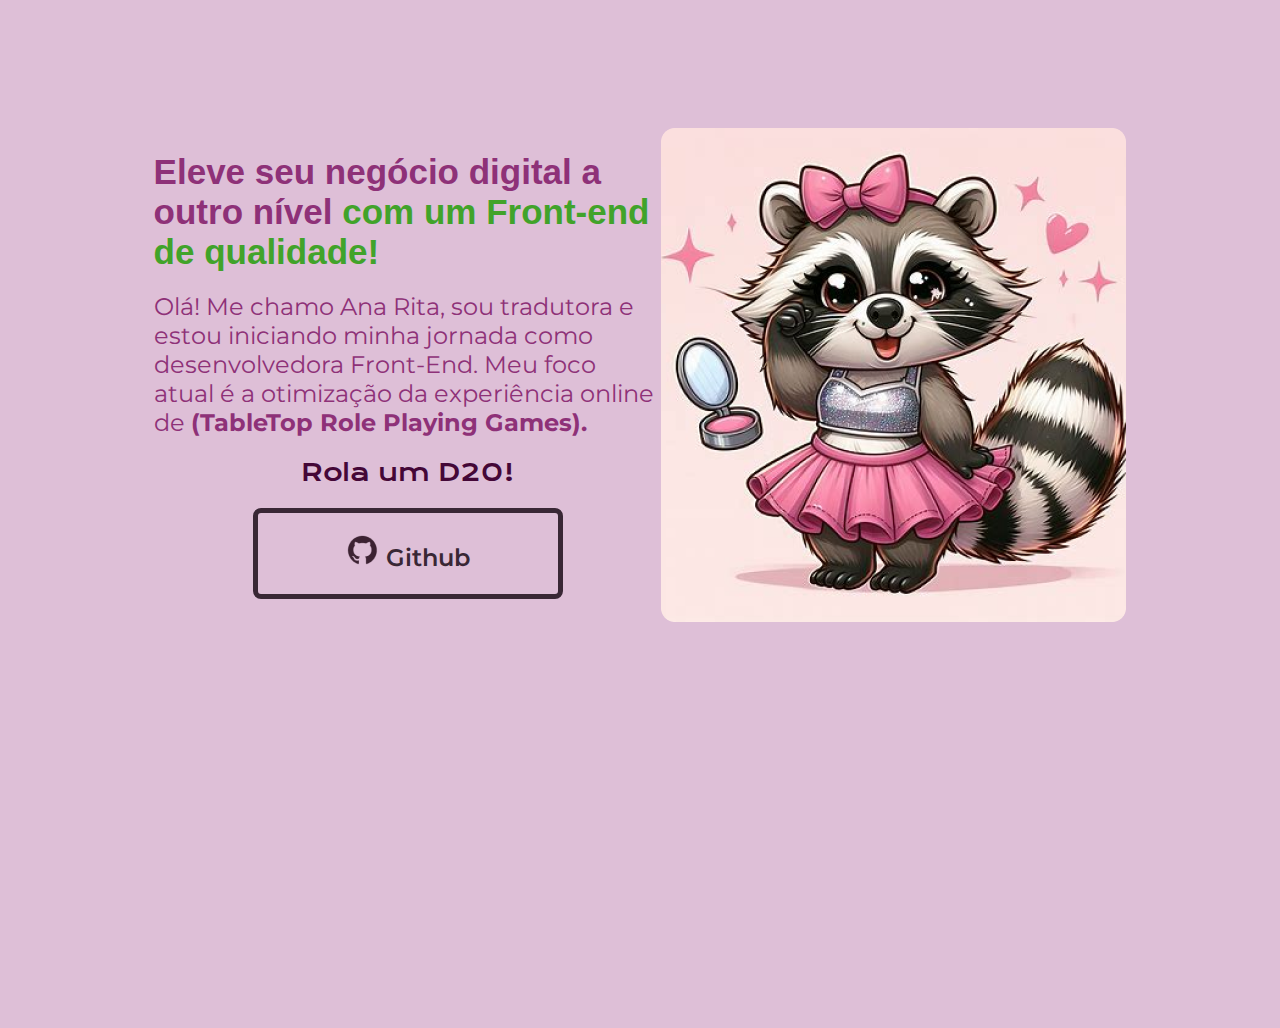
==== index.html @ 66d055eb "adicao de icones de social media" ====
<!DOCTYPE html>
<html lang="pt-br">
    <head>
        <meta charset="UTF-8">
        <meta http-equiv="X-UA-Compatible" content="IE=edge">
        <meta name="viewport" content="width=device-width, initial-scale=1.0">
<title>Portfolio</title>
<link rel="stylesheet" href="estilo1.css">
    </head>
<body>
<header></header>
<main class="apresentacao">
    <section class="apresentacao__conteudo">
        <h1 class="aparesentacao__conteudo__titulo">Eleve seu negócio digital a outro nível <strong class="titulo-destaque">com um Front-end de qualidade!</strong></h1>
        <p class="apresentacao__conteudo__texto">Olá! Me chamo Ana Rita, sou tradutora e estou iniciando minha jornada como desenvolvedora Front-End. Meu foco atual é a otimização da experiência online de <strong>(TableTop Role Playing Games).</strong></p>
        <div class="apresentacao__links">
            <h2 class="apresentacao__links__subtitle">Rola um D20!</h2>
            <a class="apresentacao__links__link" href="https://github.com/AnaMenozzi">
                <img src="./assets/github.png" alt="Ícone Github">
                Github
            </a>
        </div>
    </section>
    <img src="./assets/Guaxi1.png" alt="Desenho de uma guaxinim de top de glitter e saia rodada rosa, usando um lacinho rosa na cabeça">

</main>
<footer></footer>
</body>
</html>
---- estilo1.css ----
@import url('https://fonts.googleapis.com/css2?family=Krona+One&family=Montserrat:ital@0;1&display=swap');

*{
    margin: 0;
    padding: 0;
}

body  {
    height: 100vh;
    box-sizing: border-box;
    background-color: #DEBFD7;
    color: #8E3178;
    font-family: Verdana, Geneva, Tahoma, sans-serif
}
h1 {
    font-size: 35px;
}

.titulo-destaque {
    color: #41A32A;
}
.apresentacao {
    margin: 10% 12%;
    display: flex;
    align-items: center;
    justify-content: space-between;
}
.apresentacao__conteudo {
    width: 651px;
    display: flex;
    flex-direction: column;
    gap: 10px;
}
.apresentacao__conteudo__titulo {
    font-size: 36px;
    font-family: "Krona One", sans-serif;  
}
.apresentacao__conteudo__texto{
    font-size: 24px;
    font-family: "Montserrat", sans-serif;
}
p {
    font-size: 14px;
    margin: 10px 0px 10px 0px;
}
.apresentacao__links{
    display: flex;
    flex-direction: column;
    justify-content: space-between;
    align-items: center;
    gap: 20px;
}
.apresentacao__links__link{
    /* background-color: #64b353; */
    width: 300px;
    text-align: center;
    border: 5px solid;
    border-radius: 8px;
    font-size: 24px;
    font-weight: 600;
    padding: 21.5px 0;
    text-decoration: none;
    color: #392735;
    font-family: "Montserrat", sans-serif;
}
.apresentacao__links__subtitle {
    color: #440737;
    font-size: 24px;
    font-family: "Krona one", sans-serif;
    font-weight: 400;
}
a {
    color: #392735;
}
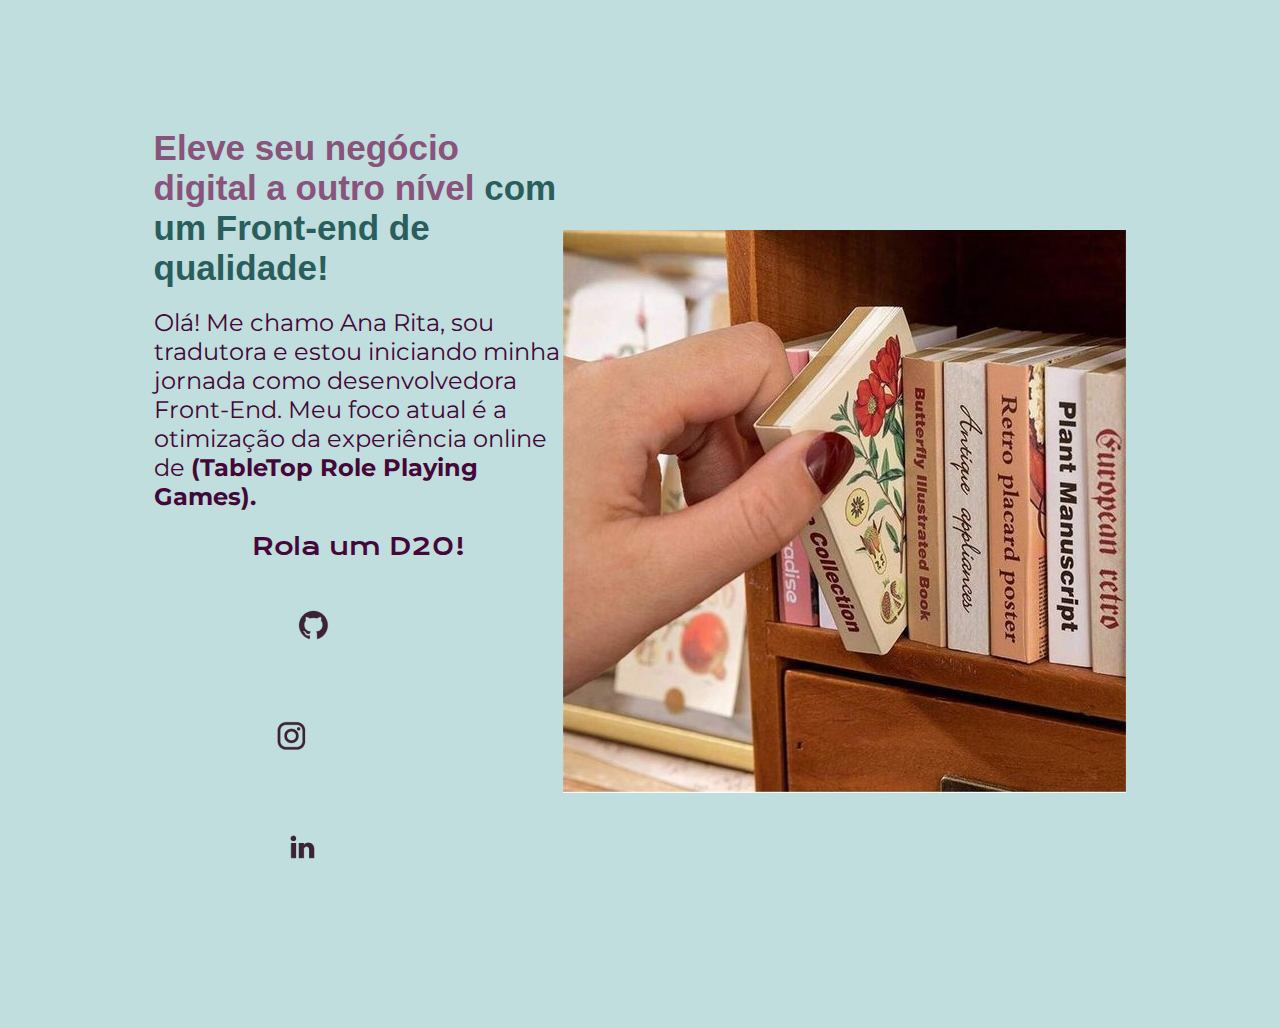
==== commit 5a5e2574: "changed the main photo and color palette." ====
--- a/index.html
+++ b/index.html
@@ -19,9 +19,17 @@
                 <img src="./assets/github.png" alt="Ícone Github">
                 Github
             </a>
+            <a class="apresentacao__links__link" href="https://instagram.com/AnaaMenozzi">
+                <img src="./assets/instagram.png" alt="Ícone Instagram">
+                Instagram
+            </a>
+            <a class="apresentacao__links__link" href="linkedin.com/in/ana-rita-menozzi-do-carmo-de-souza">
+                <img src="./assets/linkedin.png" alt="Ícone linkedin">
+                LinkedIn
+            </a>
         </div>
     </section>
-    <img src="./assets/Guaxi1.png" alt="Desenho de uma guaxinim de top de glitter e saia rodada rosa, usando um lacinho rosa na cabeça">
+    <img src="./assets/livrinhos.png" alt="livros em miniatura">
 
 </main>
 <footer></footer>
--- a/estilo1.css
+++ b/estilo1.css
@@ -8,8 +8,8 @@
 body  {
     height: 100vh;
     box-sizing: border-box;
-    background-color: #DEBFD7;
-    color: #8E3178;
+    background-color: #BFDEDD;
+    color: #89537C;
     font-family: Verdana, Geneva, Tahoma, sans-serif
 }
 h1 {
@@ -17,7 +17,7 @@
 }
 
 .titulo-destaque {
-    color: #41A32A;
+    color: #2A5E5D;
 }
 .apresentacao {
     margin: 10% 12%;
@@ -38,6 +38,7 @@
 .apresentacao__conteudo__texto{
     font-size: 24px;
     font-family: "Montserrat", sans-serif;
+    color: #440737;
 }
 p {
     font-size: 14px;
@@ -60,7 +61,7 @@
     font-weight: 600;
     padding: 21.5px 0;
     text-decoration: none;
-    color: #392735;
+    color: #BFDEDD;
     font-family: "Montserrat", sans-serif;
 }
 .apresentacao__links__subtitle {
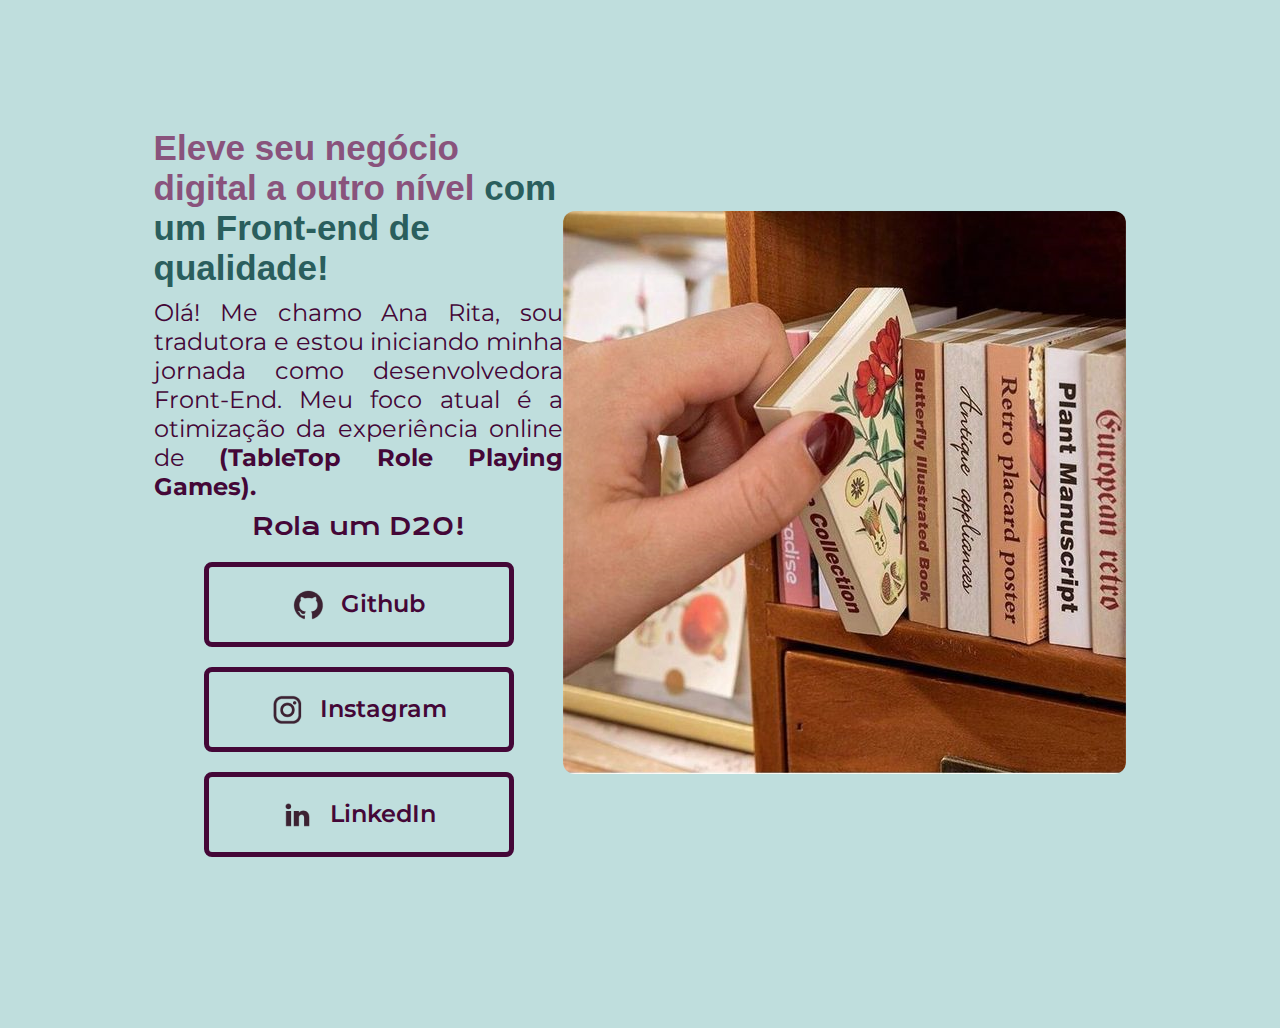
==== commit b357b77a: "buttons now have a hover" ====
--- a/index.html
+++ b/index.html
@@ -29,7 +29,7 @@
             </a>
         </div>
     </section>
-    <img src="./assets/livrinhos.png" alt="livros em miniatura">
+    <img class="img__livrinhos" src="./assets/livrinhos.png" alt="livros em miniatura">
 
 </main>
 <footer></footer>
--- a/estilo1.css
+++ b/estilo1.css
@@ -34,15 +34,15 @@
 .apresentacao__conteudo__titulo {
     font-size: 36px;
     font-family: "Krona One", sans-serif;  
+    text-align: justify;
+    text-justify: inter-word;
 }
 .apresentacao__conteudo__texto{
     font-size: 24px;
     font-family: "Montserrat", sans-serif;
     color: #440737;
-}
-p {
-    font-size: 14px;
-    margin: 10px 0px 10px 0px;
+    text-align: justify;
+    text-justify: inter-word;
 }
 .apresentacao__links{
     display: flex;
@@ -51,18 +51,32 @@
     align-items: center;
     gap: 20px;
 }
+.img__livrinhos{
+    border-radius: 12px;
+}
 .apresentacao__links__link{
     /* background-color: #64b353; */
+    display: flex;
+    justify-content: center;
+    gap: 16px;
     width: 300px;
     text-align: center;
     border: 5px solid;
     border-radius: 8px;
     font-size: 24px;
     font-weight: 600;
-    padding: 21.5px 0;
+    padding: 21.5px 0px;
     text-decoration: none;
+    color: #440737;
+    font-family: "Montserrat", sans-serif;
+}
+.apresentacao__links__link:hover {
+    background-color: #3b8382;
     color: #BFDEDD;
-    font-family: "Montserrat", sans-serif;
+    border-color: #2A5E5D;
+}
+.apresentacao__links__link:hover img{
+    filter: invert(100%);
 }
 .apresentacao__links__subtitle {
     color: #440737;
@@ -70,6 +84,3 @@
     font-family: "Krona one", sans-serif;
     font-weight: 400;
 }
-a {
-    color: #392735;
-}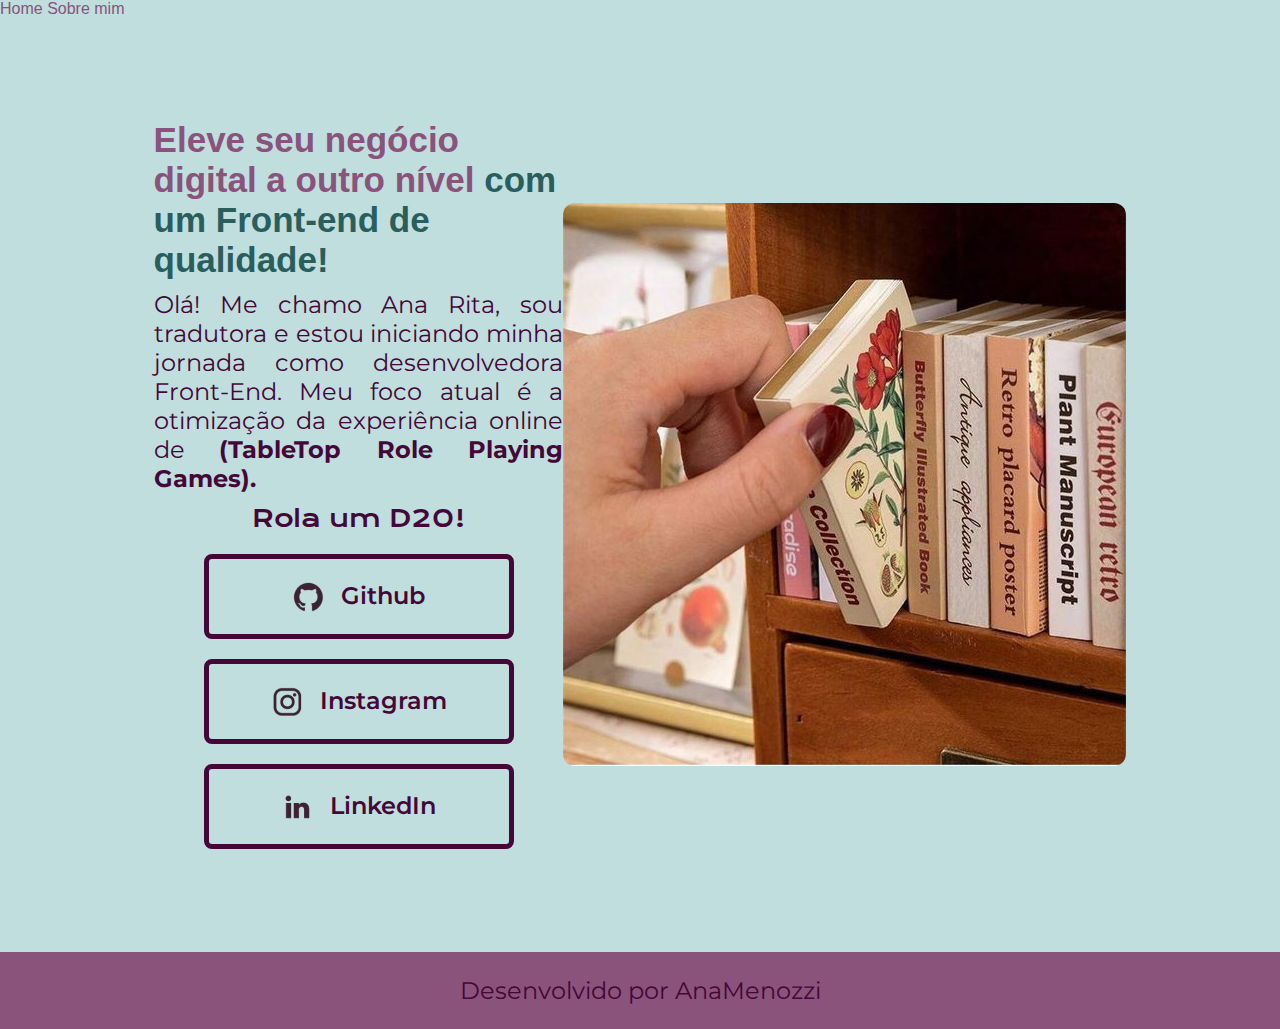
==== commit 423940dd: "Header menu e Footer criados com sucesso" ====
--- a/index.html
+++ b/index.html
@@ -8,7 +8,12 @@
 <link rel="stylesheet" href="estilo1.css">
     </head>
 <body>
-<header></header>
+<header class="cabecalho">
+    <nav class="cabecalho__menu">
+        <a class="cabecalho__menu__link">Home</a>
+        <a class="cabecalho__menu__link">Sobre mim</a>
+    </nav>
+</header>
 <main class="apresentacao">
     <section class="apresentacao__conteudo">
         <h1 class="aparesentacao__conteudo__titulo">Eleve seu negócio digital a outro nível <strong class="titulo-destaque">com um Front-end de qualidade!</strong></h1>
@@ -32,6 +37,8 @@
     <img class="img__livrinhos" src="./assets/livrinhos.png" alt="livros em miniatura">
 
 </main>
-<footer></footer>
+<footer class="rodape">
+    <p>Desenvolvido por AnaMenozzi</p>
+</footer>
 </body>
 </html>--- a/estilo1.css
+++ b/estilo1.css
@@ -6,7 +6,7 @@
 }
 
 body  {
-    height: 100vh;
+    /* height: 100vh; */
     box-sizing: border-box;
     background-color: #BFDEDD;
     color: #89537C;
@@ -20,7 +20,7 @@
     color: #2A5E5D;
 }
 .apresentacao {
-    margin: 10% 12%;
+    padding: 8% 12%;
     display: flex;
     align-items: center;
     justify-content: space-between;
@@ -84,3 +84,12 @@
     font-family: "Krona one", sans-serif;
     font-weight: 400;
 }
+.rodape {
+    color: #440737;
+    background-color: #89537C;
+    padding: 24px;
+    text-align: center;
+    font-family: "Montserrat", sans-serif;
+    font-size: 24px;
+    font-weight: 400;
+}
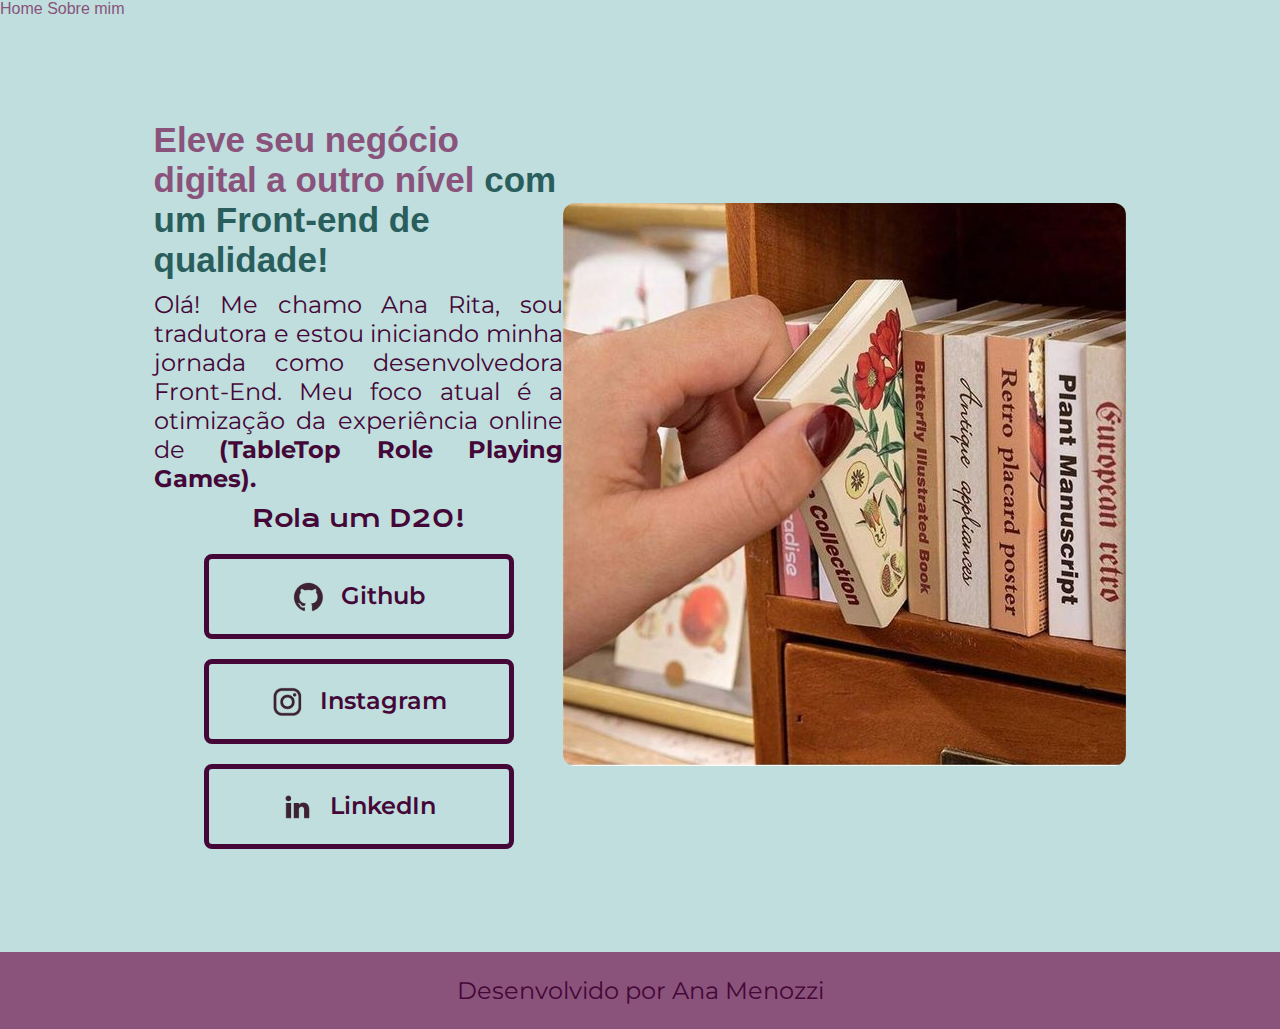
==== commit 5a1dcb4a: "espaço no nome adicionado" ====
--- a/index.html
+++ b/index.html
@@ -38,7 +38,7 @@
 
 </main>
 <footer class="rodape">
-    <p>Desenvolvido por AnaMenozzi</p>
+    <p>Desenvolvido por Ana Menozzi</p>
 </footer>
 </body>
 </html>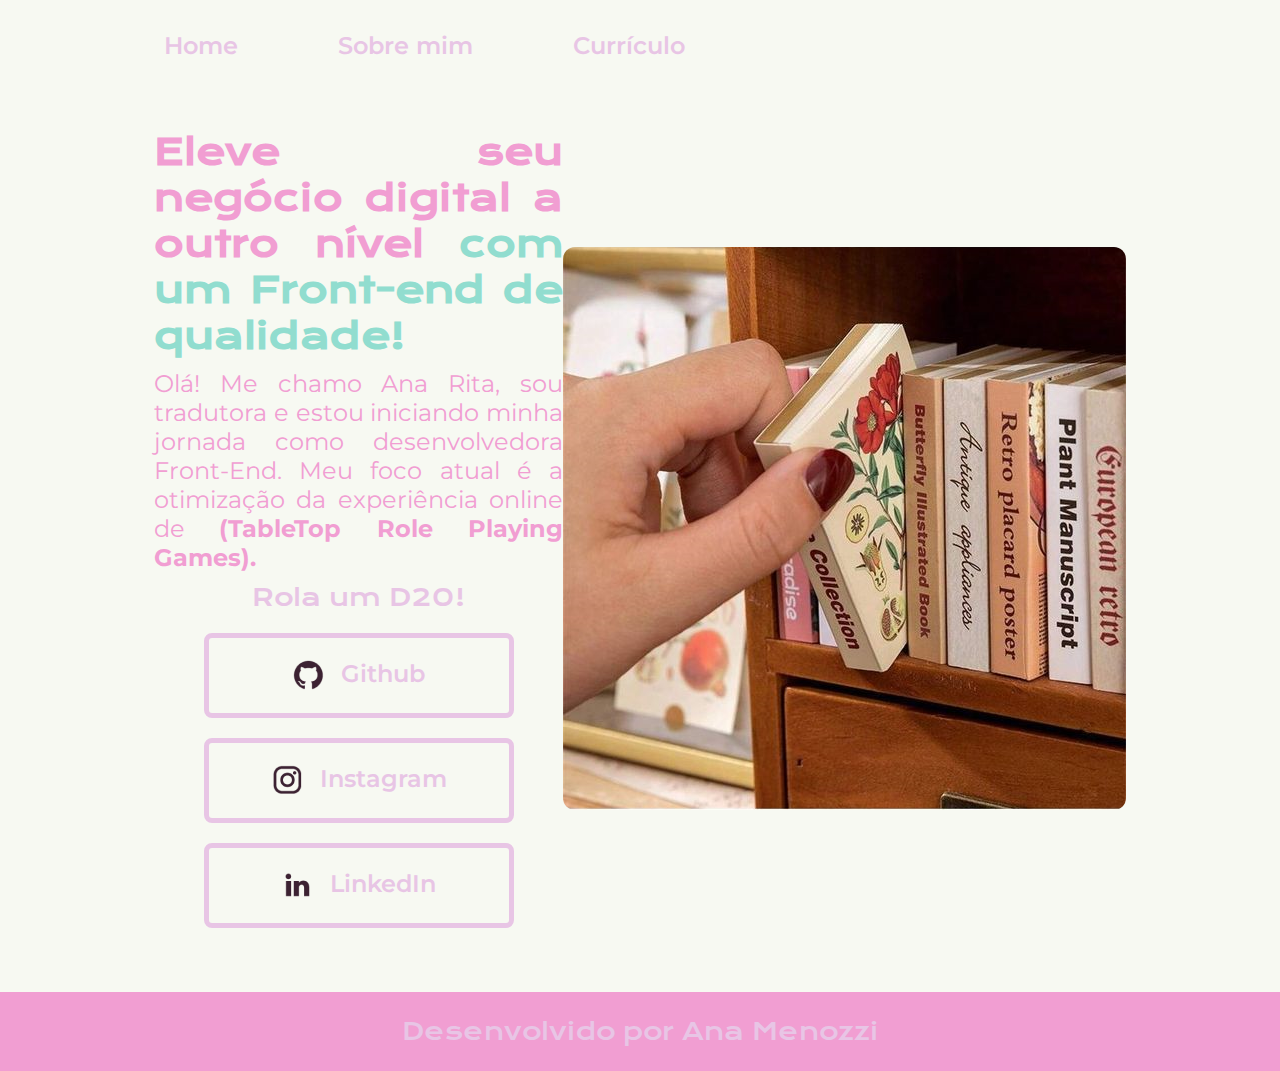
==== commit 3890d834: "criadas duas novas paginas, com botoes e variaveis." ====
--- a/index.html
+++ b/index.html
@@ -5,18 +5,19 @@
         <meta http-equiv="X-UA-Compatible" content="IE=edge">
         <meta name="viewport" content="width=device-width, initial-scale=1.0">
 <title>Portfolio</title>
-<link rel="stylesheet" href="estilo1.css">
+<link rel="stylesheet" href="./Styles/style1.css">
     </head>
 <body>
 <header class="cabecalho">
     <nav class="cabecalho__menu">
-        <a class="cabecalho__menu__link">Home</a>
-        <a class="cabecalho__menu__link">Sobre mim</a>
+        <a class="cabecalho__menu__link" href="index.html">Home</a>
+        <a class="cabecalho__menu__link" href="about.html">Sobre mim</a>
+        <a class="cabecalho__menu__link" href="curriculo.html">Currículo</a>
     </nav>
 </header>
 <main class="apresentacao">
     <section class="apresentacao__conteudo">
-        <h1 class="aparesentacao__conteudo__titulo">Eleve seu negócio digital a outro nível <strong class="titulo-destaque">com um Front-end de qualidade!</strong></h1>
+        <h1 class="apresentacao__conteudo__titulo">Eleve seu negócio digital a outro nível <strong class="titulo-destaque">com um Front-end de qualidade!</strong></h1>
         <p class="apresentacao__conteudo__texto">Olá! Me chamo Ana Rita, sou tradutora e estou iniciando minha jornada como desenvolvedora Front-End. Meu foco atual é a otimização da experiência online de <strong>(TableTop Role Playing Games).</strong></p>
         <div class="apresentacao__links">
             <h2 class="apresentacao__links__subtitle">Rola um D20!</h2>
--- a/Styles/style1.css
+++ b/Styles/style1.css
@@ -0,0 +1,135 @@
+@import url('https://fonts.googleapis.com/css2?family=Krona+One&family=Montserrat:ital@0;1&display=swap');
+
+:root {
+    --cor-primaria: #F7F9F2;
+    --cor-secundaria: #F19ED2;
+    --cor-terciaria: #91DDCF;
+    --cor-quaternaria: #E8C5E5;
+
+    --fonte-primaria: "Krona One", sans-serif;
+    --fonte-secundaria: "Montserrat", sans-serif;
+}
+
+*{
+    margin: 0;
+    padding: 0;
+}
+
+body  {
+    box-sizing: border-box;
+    background-color: var(--cor-primaria);
+    color: var(--cor-secundaria);
+}
+h1 {
+    font-size: 35px;
+}
+.cabecalho{
+    padding: 2% 0 0 12%;
+}
+.cabecalho__menu{
+    display: flex;
+    gap: 80px;
+}
+.cabecalho__menu__link{
+    font-family: var(--fonte-secundaria);
+    font-size: 24px;
+    font-weight: 600;
+    color: var(--cor-quaternaria);
+    text-decoration: none;
+    padding: 5px 10px;
+    border-radius: 5px;
+}
+.cabecalho__menu__link:hover {
+    background-color: var(--cor-terciaria);
+    color: var(--cor-primaria);
+    border-color: var(--cor-terciaria);
+    padding: 5px 10px;
+    border-radius: 5px;
+}
+.apresentacao {
+    padding: 5% 12%;
+    display: flex;
+    align-items: center;
+    justify-content: space-between;
+}
+.apresentacao__conteudo {
+    width: 651px;
+    display: flex;
+    flex-direction: column;
+    gap: 10px;
+}
+.apresentacao__conteudo__titulo {
+    font-size: 36px;
+    font-family: var(--fonte-primaria); 
+    text-align: justify;
+    text-justify: inter-word;
+}
+.titulo-destaque {
+    color: var(--cor-terciaria);
+    font-family: var(--fonte-primaria);
+}
+.apresentacao__conteudo__texto{
+    font-size: 24px;
+    font-family: var(--fonte-secundaria);
+    color: var(--cor-secundaria);
+    text-align: justify;
+    text-justify: inter-word;
+}
+.apresentacao__conteudo__texto p{
+    margin-bottom: 16px;
+}
+.menor{
+    font-size: 28px;
+}
+.apresentacao__links{
+    display: flex;
+    flex-direction: column;
+    justify-content: space-between;
+    align-items: center;
+    gap: 20px;
+}
+.img__livrinhos{
+    border-radius: 12px;
+}
+.apresentacao__links__link{
+    display: flex;
+    justify-content: center;
+    gap: 16px;
+    width: 300px;
+    text-align: center;
+    border: 5px solid;
+    border-radius: 8px;
+    font-size: 24px;
+    font-weight: 600;
+    padding: 21.5px 0px;
+    text-decoration: none;
+    color: var(--cor-quaternaria);
+    font-family: var(--fonte-secundaria);
+}
+.apresentacao__links__link:hover {
+    background-color: var(--cor-terciaria);
+    color: var(--cor-primaria);
+    border-color: var(--cor-terciaria);
+}
+
+.apresentacao__links__subtitle {
+    color: var(--cor-quaternaria);
+    font-size: 24px;
+    font-family: var(--fonte-primaria);
+    font-weight: 400;
+}
+.rodape {
+    color: var(--cor-quaternaria);
+    background-color: var(--cor-secundaria);
+    padding: 24px;
+    text-align: center;
+    font-family: var(--fonte-primaria);
+    font-size: 24px;
+    font-weight: 400;
+}
+.perfil__ana{
+    border-radius: 12px;
+    width: 563px;
+    margin: 10px;
+    margin-left: 64px;
+}
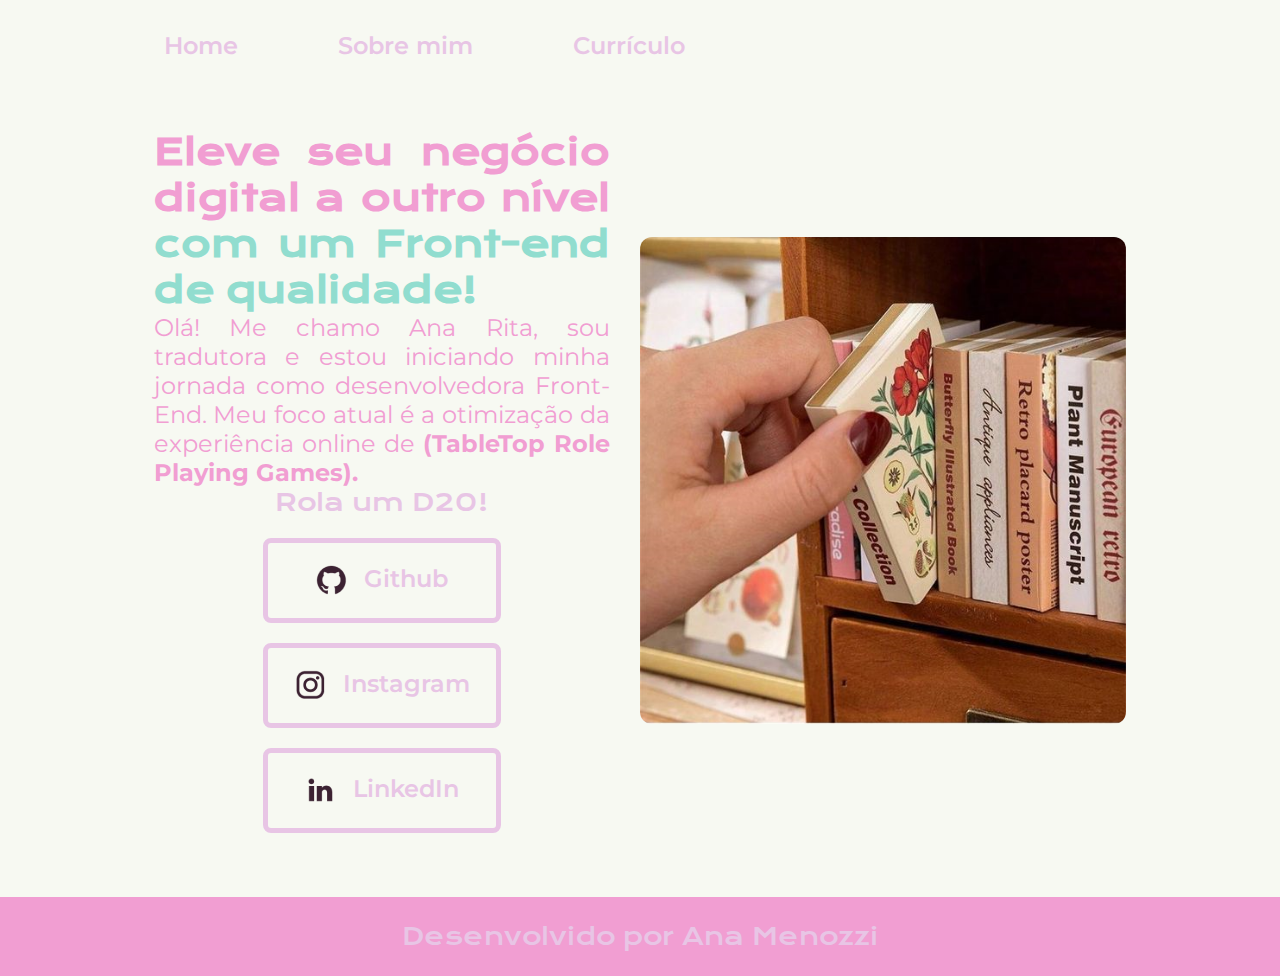
==== commit 526c9c54: "aula 2 adaptando elementos, adaptação de width em px para %" ====
--- a/index.html
+++ b/index.html
@@ -21,21 +21,21 @@
         <p class="apresentacao__conteudo__texto">Olá! Me chamo Ana Rita, sou tradutora e estou iniciando minha jornada como desenvolvedora Front-End. Meu foco atual é a otimização da experiência online de <strong>(TableTop Role Playing Games).</strong></p>
         <div class="apresentacao__links">
             <h2 class="apresentacao__links__subtitle">Rola um D20!</h2>
-            <a class="apresentacao__links__link" href="https://github.com/AnaMenozzi">
+            <a class="apresentacao__links__navegacao" href="https://github.com/AnaMenozzi">
                 <img src="./assets/github.png" alt="Ícone Github">
                 Github
             </a>
-            <a class="apresentacao__links__link" href="https://instagram.com/AnaaMenozzi">
+            <a class="apresentacao__links__navegacao" href="https://instagram.com/AnaaMenozzi">
                 <img src="./assets/instagram.png" alt="Ícone Instagram">
                 Instagram
             </a>
-            <a class="apresentacao__links__link" href="linkedin.com/in/ana-rita-menozzi-do-carmo-de-souza">
+            <a class="apresentacao__links__navegacao" href="linkedin.com/in/ana-rita-menozzi-do-carmo-de-souza">
                 <img src="./assets/linkedin.png" alt="Ícone linkedin">
                 LinkedIn
             </a>
         </div>
     </section>
-    <img class="img__livrinhos" src="./assets/livrinhos.png" alt="livros em miniatura">
+    <img class="apresentacao__img__livrinhos" src="./assets/livrinhos.png" alt="livros em miniatura">
 
 </main>
 <footer class="rodape">
--- a/Styles/style1.css
+++ b/Styles/style1.css
@@ -20,9 +20,7 @@
     background-color: var(--cor-primaria);
     color: var(--cor-secundaria);
 }
-h1 {
-    font-size: 35px;
-}
+
 .cabecalho{
     padding: 2% 0 0 12%;
 }
@@ -32,7 +30,7 @@
 }
 .cabecalho__menu__link{
     font-family: var(--fonte-secundaria);
-    font-size: 24px;
+    font-size: 1.5rem;
     font-weight: 600;
     color: var(--cor-quaternaria);
     text-decoration: none;
@@ -51,15 +49,15 @@
     display: flex;
     align-items: center;
     justify-content: space-between;
+    gap: 30px;
 }
 .apresentacao__conteudo {
-    width: 651px;
+    width: 50%;
     display: flex;
     flex-direction: column;
-    gap: 10px;
 }
 .apresentacao__conteudo__titulo {
-    font-size: 36px;
+    font-size: 2.25rem;
     font-family: var(--fonte-primaria); 
     text-align: justify;
     text-justify: inter-word;
@@ -69,7 +67,7 @@
     font-family: var(--fonte-primaria);
 }
 .apresentacao__conteudo__texto{
-    font-size: 24px;
+    font-size: 1.5rem;
     font-family: var(--fonte-secundaria);
     color: var(--cor-secundaria);
     text-align: justify;
@@ -79,7 +77,7 @@
     margin-bottom: 16px;
 }
 .menor{
-    font-size: 28px;
+    font-size: 1.75rem;
 }
 .apresentacao__links{
     display: flex;
@@ -88,18 +86,19 @@
     align-items: center;
     gap: 20px;
 }
-.img__livrinhos{
+.apresentacao__img__livrinhos{
     border-radius: 12px;
+    width: 50%;
 }
-.apresentacao__links__link{
+.apresentacao__links__navegacao{
     display: flex;
     justify-content: center;
     gap: 16px;
-    width: 300px;
+    width: 50%;
     text-align: center;
     border: 5px solid;
     border-radius: 8px;
-    font-size: 24px;
+    font-size: 1.5rem;
     font-weight: 600;
     padding: 21.5px 0px;
     text-decoration: none;
@@ -114,7 +113,7 @@
 
 .apresentacao__links__subtitle {
     color: var(--cor-quaternaria);
-    font-size: 24px;
+    font-size: 1.5rem;
     font-family: var(--fonte-primaria);
     font-weight: 400;
 }
@@ -124,12 +123,12 @@
     padding: 24px;
     text-align: center;
     font-family: var(--fonte-primaria);
-    font-size: 24px;
+    font-size: 1.5rem;
     font-weight: 400;
 }
 .perfil__ana{
     border-radius: 12px;
-    width: 563px;
+    width: 50%;
     margin: 10px;
     margin-left: 64px;
 }
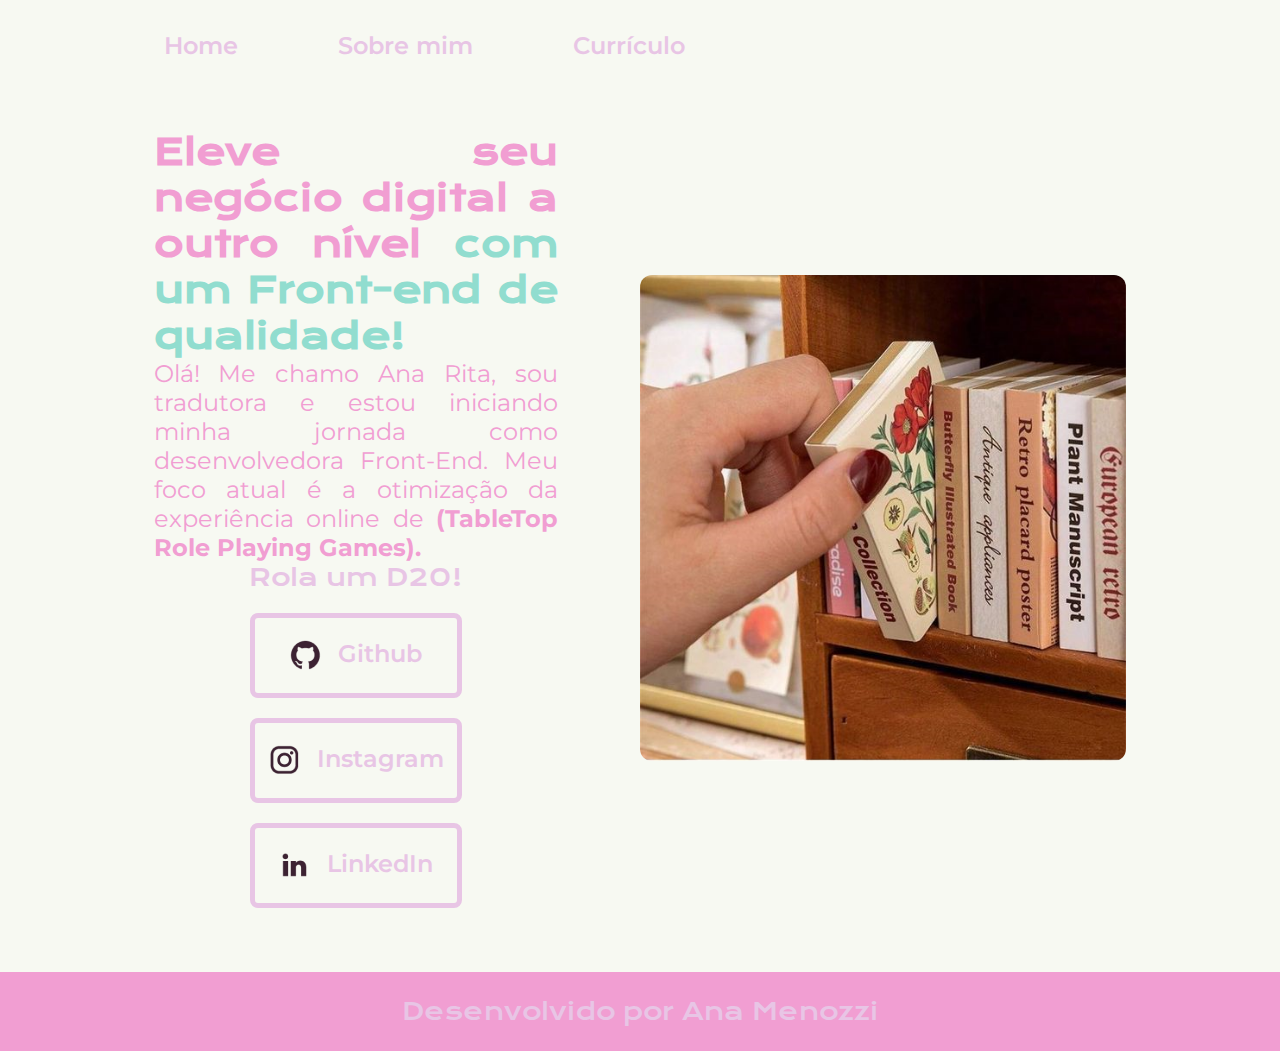
==== commit b760b071: "atualização de links e modificação do gap para media query" ====
--- a/index.html
+++ b/index.html
@@ -25,11 +25,11 @@
                 <img src="./assets/github.png" alt="Ícone Github">
                 Github
             </a>
-            <a class="apresentacao__links__navegacao" href="https://instagram.com/AnaaMenozzi">
+            <a class="apresentacao__links__navegacao" href="https://instagram.com/anaa_menozzi">
                 <img src="./assets/instagram.png" alt="Ícone Instagram">
                 Instagram
             </a>
-            <a class="apresentacao__links__navegacao" href="linkedin.com/in/ana-rita-menozzi-do-carmo-de-souza">
+            <a class="apresentacao__links__navegacao" href="https://linkedin.com/in/ana-rita-menozzi-do-carmo-de-souza-b7bb31156/">
                 <img src="./assets/linkedin.png" alt="Ícone linkedin">
                 LinkedIn
             </a>
--- a/Styles/style1.css
+++ b/Styles/style1.css
@@ -49,7 +49,7 @@
     display: flex;
     align-items: center;
     justify-content: space-between;
-    gap: 30px;
+    gap: 82px;
 }
 .apresentacao__conteudo {
     width: 50%;
@@ -129,6 +129,21 @@
 .perfil__ana{
     border-radius: 12px;
     width: 50%;
-    margin: 10px;
-    margin-left: 64px;
 }
+
+@media (max-width: 1200px) {
+    .cabecalho {
+        padding: 10%;
+    }
+    .cabecalho__menu {
+        justify-content: center;
+        gap: 20px;
+    }
+    .apresentacao {
+        flex-direction: column-reverse;
+        padding: 5%;
+    }
+    .apresentacao__conteudo {
+        width: auto;
+    }
+}